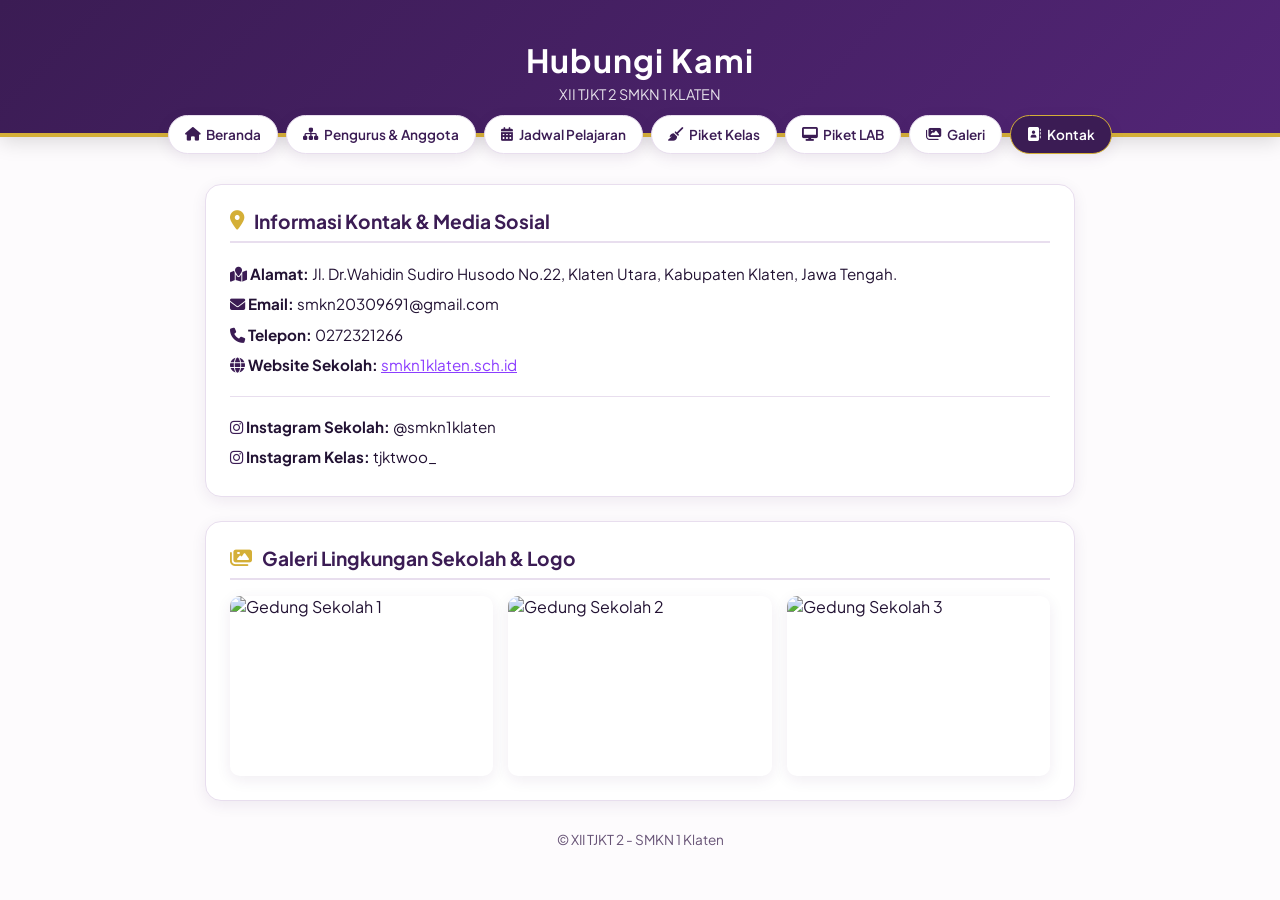
==== kontak.html @ 913a5116 "Add files via upload" ====
<!DOCTYPE html>
<html lang="id">
<head>
    <meta charset="UTF-8">
    <meta name="viewport" content="width=device-width, initial-scale=1.0">
    <title>Kontak - XII TJKT 2</title>
    <link href="https://fonts.googleapis.com/css2?family=Plus+Jakarta+Sans:wght@400;600;700&display=swap" rel="stylesheet">
    <link rel="stylesheet" href="https://cdnjs.cloudflare.com/ajax/libs/font-awesome/6.4.0/css/all.min.css">
    <link rel="stylesheet" href="style.css">
</head>
<body>
    <header><h1>Hubungi Kami</h1><p>XII TJKT 2 SMKN 1 KLATEN</p></header>
    <nav>
        <a href="index.html"><i class="fa-solid fa-house"></i> Beranda</a>
        <a href="struktur.html"><i class="fa-solid fa-sitemap"></i> Pengurus & Anggota</a>
        <a href="jadwal-pelajaran.html"><i class="fa-solid fa-calendar-days"></i> Jadwal Pelajaran</a>
        <a href="jadwal-piket-kelas.html"><i class="fa-solid fa-broom"></i> Piket Kelas</a>
        <a href="piket-lab.html"><i class="fa-solid fa-desktop"></i> Piket LAB</a>
        <a href="galeri.html"><i class="fa-solid fa-images"></i> Galeri</a>
        <a href="kontak.html" class="active"><i class="fa-solid fa-address-book"></i> Kontak</a>
    </nav>

    <div class="container">
        <!-- Card Informasi Kontak & Sosmed -->
        <div class="card">
            <div class="card-title"><i class="fa-solid fa-location-dot" style="color:var(--gold-accent);"></i> Informasi Kontak & Media Sosial</div>
            <div style="line-height:2; font-size:0.95rem;">
                <p><i class="fa-solid fa-map-location" style="color:var(--purple-main);"></i> <strong>Alamat:</strong> Jl. Dr.Wahidin Sudiro Husodo No.22, Klaten Utara, Kabupaten Klaten, Jawa Tengah.</p>
                <p><i class="fa-solid fa-envelope" style="color:var(--purple-main);"></i> <strong>Email:</strong> smkn20309691@gmail.com</p>
                <p><i class="fa-solid fa-phone" style="color:var(--purple-main);"></i> <strong>Telepon:</strong> 0272321266</p>
                <p><i class="fa-solid fa-globe" style="color:var(--purple-main);"></i> <strong>Website Sekolah:</strong> <a href="https://smkn1klaten.sch.id" target="_blank" style="color:var(--purple-accent);">smkn1klaten.sch.id</a></p>
                <hr style="margin:15px 0; border:0; border-top:1px solid var(--border);">
                <p><i class="fa-brands fa-instagram" style="color:var(--purple-main);"></i> <strong>Instagram Sekolah:</strong> @smkn1klaten</p>
                <p><i class="fa-brands fa-instagram" style="color:var(--purple-main);"></i> <strong>Instagram Kelas:</strong> tjktwoo_</p>
            </div>
        </div>

        <!-- Section Galeri Gedung & Logo Sekolah -->
        <div class="card">
            <div class="card-title"><i class="fa-solid fa-images" style="color:var(--gold-accent);"></i> Galeri Lingkungan Sekolah & Logo</div>
            <div class="gallery-grid">
                <img src="foto-sekolah1.jpeg" alt="Gedung Sekolah 1" style="width: 100%; height: 180px; object-fit: cover; border-radius: 10px; box-shadow: var(--shadow);">
                <img src="foto-sekolah2.jpeg" alt="Gedung Sekolah 2" style="width: 100%; height: 180px; object-fit: cover; border-radius: 10px; box-shadow: var(--shadow);">
                <img src="foto-sekolah3.jpeg" alt="Gedung Sekolah 3" style="width: 100%; height: 180px; object-fit: cover; border-radius: 10px; box-shadow: var(--shadow);">
            </div>
        </div>
    </div>

    <footer><p>&copy; XII TJKT 2 - SMKN 1 Klaten</p></footer>
</body>
</html>
---- style.css ----
:root {
    --purple-main: #3b1c54;      /* Ungu Klasik Tua */
    --purple-light: #522576;     /* Ungu Soft */
    --purple-accent: #8b3dff;    /* Ungu Cerah */
    --gold-accent: #d4af37;      /* Emas Klasik */
    --bg-light: #fdfbfd;         /* BG Soft */
    --surface: #ffffff;
    --text-dark: #221233;
    --text-muted: #665275;
    --border: #e8deee;
    --shadow: 0 4px 15px rgba(59, 28, 84, 0.08);
    --shadow-hover: 0 8px 25px rgba(59, 28, 84, 0.18);
}

* { 
    margin: 0; 
    padding: 0; 
    box-sizing: border-box; 
    font-family: 'Plus Jakarta Sans', sans-serif; 
}

body { 
    background-color: var(--bg-light); 
    color: var(--text-dark); 
    padding-bottom: 50px; 
}

/* Header Banner */
header {
    background: linear-gradient(135deg, var(--purple-main), var(--purple-light));
    color: white; 
    padding: 40px 20px 30px; 
    text-align: center;
    border-bottom: 4px solid var(--gold-accent); 
    box-shadow: 0 4px 20px rgba(0, 0, 0, 0.15);
}
header h1 { 
    font-size: 2rem; 
    font-weight: 700; 
    letter-spacing: 1px; 
}
header p { 
    font-size: 0.9rem; 
    opacity: 0.85; 
    margin-top: 5px; 
}

/* Navigasi */
nav {
    display: flex; 
    justify-content: center; 
    gap: 8px; 
    flex-wrap: wrap;
    margin: -22px auto 30px; 
    padding: 0 15px; 
    max-width: 1000px;
}
nav a {
    background: var(--surface); 
    color: var(--purple-main); 
    text-decoration: none;
    padding: 10px 16px; 
    border-radius: 25px; 
    font-weight: 600; 
    font-size: 0.85rem;
    border: 1px solid var(--border); 
    box-shadow: var(--shadow); 
    transition: all 0.3s ease;
    display: flex; 
    align-items: center; 
    gap: 6px;
}
nav a:hover { 
    background: var(--purple-main); 
    color: var(--gold-accent); 
    transform: translateY(-3px); 
    box-shadow: var(--shadow-hover); 
}
nav a.active { 
    background: var(--purple-main); 
    color: #fff; 
    border-color: var(--gold-accent); 
}

/* Container & Cards */
.container { 
    max-width: 900px; 
    margin: 0 auto; 
    padding: 0 15px; 
}
.card {
    background: var(--surface); 
    padding: 24px; 
    border-radius: 16px; 
    border: 1px solid var(--border);
    box-shadow: var(--shadow); 
    margin-bottom: 24px; 
    transition: transform 0.3s ease, box-shadow 0.3s ease;
}
.card:hover { 
    box-shadow: var(--shadow-hover); 
}
.card-title {
    font-size: 1.2rem; 
    font-weight: 700; 
    color: var(--purple-main); 
    margin-bottom: 16px;
    border-bottom: 2px solid var(--border); 
    padding-bottom: 8px; 
    display: flex; 
    align-items: center; 
    gap: 10px;
}

/* Grid Menu & Elemen Klik */
.grid-2 { 
    display: grid; 
    grid-template-columns: repeat(auto-fit, minmax(280px, 1fr)); 
    gap: 16px; 
}
.grid-org { 
    display: grid; 
    grid-template-columns: repeat(auto-fit, minmax(220px, 1fr)); 
    gap: 12px; 
}

.org-box {
    background: #fcf9fe; 
    padding: 12px 16px; 
    border-radius: 10px; 
    border-left: 4px solid var(--purple-main);
    border-top: 1px solid var(--border); 
    border-right: 1px solid var(--border); 
    border-bottom: 1px solid var(--border);
    transition: all 0.25s ease;
}
.org-box:hover { 
    background: #f5ebfd; 
    transform: translateX(4px); 
    border-left-color: var(--gold-accent); 
}
.role { 
    font-size: 0.75rem; 
    color: var(--purple-light); 
    font-weight: 700; 
    text-transform: uppercase; 
}
.name { 
    font-weight: 600; 
    font-size: 0.95rem; 
    color: var(--text-dark); 
}

/* Member List */
.member-list { 
    display: grid; 
    grid-template-columns: repeat(auto-fit, minmax(240px, 1fr)); 
    gap: 10px; 
    list-style: none; 
}
.member-item {
    background: #faf6fc; 
    padding: 10px 14px; 
    border-radius: 8px; 
    border: 1px solid var(--border);
    font-size: 0.9rem; 
    font-weight: 500; 
    display: flex; 
    align-items: center; 
    gap: 10px; 
    transition: all 0.2s ease; 
    cursor: pointer;
}
.member-item:hover { 
    background: var(--purple-main); 
    color: white; 
    transform: scale(1.02); 
}
.member-num {
    background: var(--purple-light); 
    color: white; 
    font-size: 0.75rem; 
    font-weight: 700; 
    width: 24px; 
    height: 24px;
    border-radius: 50%; 
    display: flex; 
    align-items: center; 
    justify-content: center;
}
.member-item:hover .member-num { 
    background: var(--gold-accent); 
    color: var(--text-dark); 
}

/* Table Style */
table { 
    width: 100%; 
    border-collapse: collapse; 
    margin-top: 10px; 
}
th, td { 
    border: 1px solid var(--border); 
    padding: 12px; 
    text-align: left; 
    font-size: 0.9rem; 
}
th { 
    background: var(--purple-main); 
    color: white; 
}
tr:nth-child(even) { 
    background: #faf6fc; 
}

/* Photo Gallery Grid & Image Styling */
.gallery-grid { 
    display: grid; 
    grid-template-columns: repeat(auto-fit, minmax(200px, 1fr)); 
    gap: 15px; 
    margin-top: 15px; 
}

.gallery-grid img {
    transition: transform 0.3s ease, box-shadow 0.3s ease;
}

.gallery-grid img:hover {
    transform: translateY(-4px) scale(1.02);
    box-shadow: var(--shadow-hover) !important;
}

.photo-placeholder {
    background: #f3ebf7; 
    border: 2px dashed var(--purple-light); 
    border-radius: 12px; 
    height: 160px;
    display: flex; 
    flex-direction: column; 
    align-items: center; 
    justify-content: center; 
    color: var(--purple-light);
    font-size: 0.85rem; 
    font-weight: 600; 
    text-align: center; 
    padding: 10px; 
    cursor: pointer; 
    transition: all 0.3s ease;
}
.photo-placeholder:hover { 
    background: #eadef2; 
    border-color: var(--gold-accent); 
    color: var(--purple-main); 
    transform: translateY(-3px); 
}
.photo-placeholder i { 
    font-size: 2rem; 
    margin-bottom: 8px; 
    color: var(--gold-accent); 
}

footer { 
    text-align: center; 
    margin-top: 30px; 
    color: var(--text-muted); 
    font-size: 0.85rem; 
}
.petunjuk-foto {
    text-align: center;
    color: #8b3dff;
    font-size: 13px;
    font-style: italic;
    margin: 8px 0 15px;
}
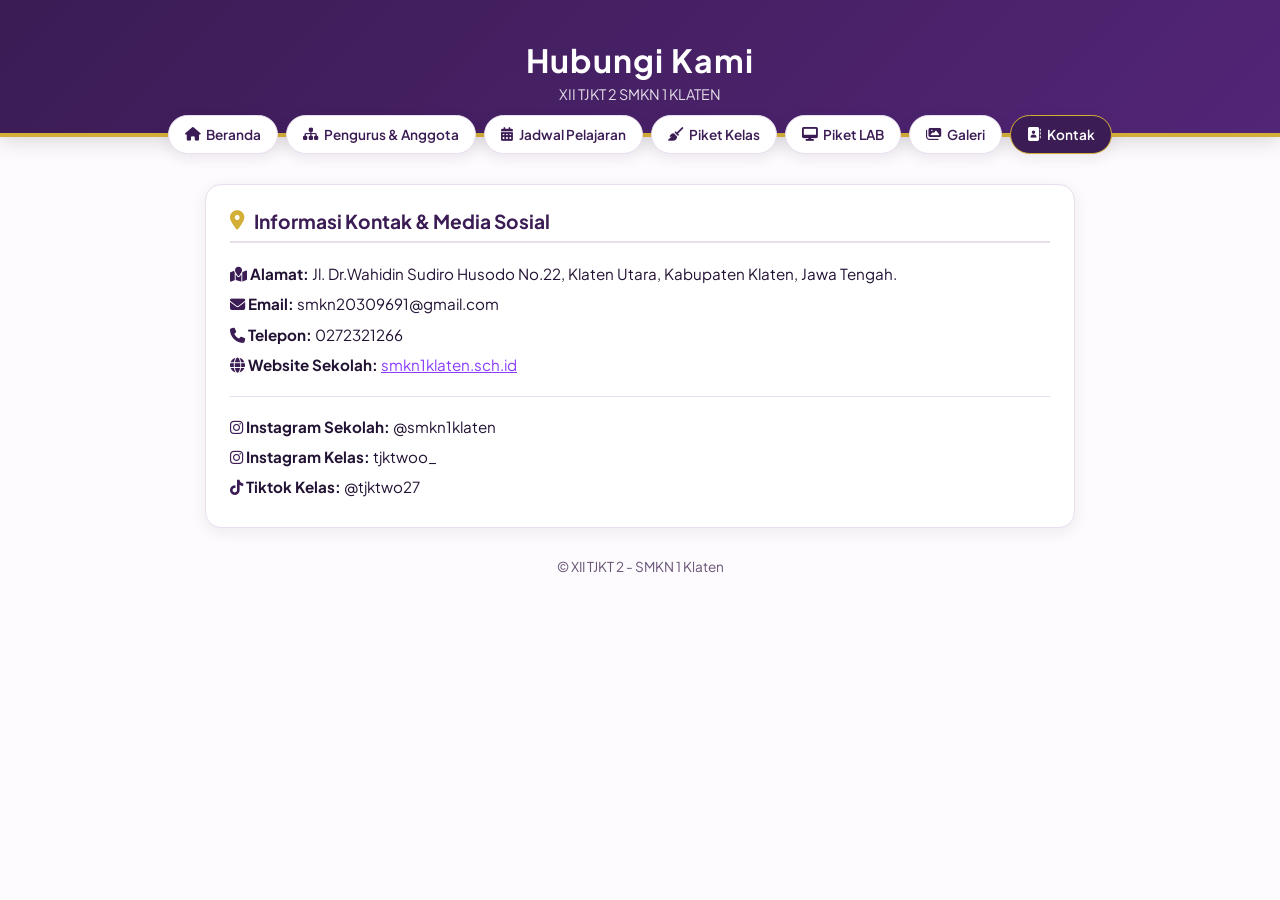
==== commit 71b339c9: "Update kontak.html" ====
--- a/kontak.html
+++ b/kontak.html
@@ -32,20 +32,13 @@
                 <hr style="margin:15px 0; border:0; border-top:1px solid var(--border);">
                 <p><i class="fa-brands fa-instagram" style="color:var(--purple-main);"></i> <strong>Instagram Sekolah:</strong> @smkn1klaten</p>
                 <p><i class="fa-brands fa-instagram" style="color:var(--purple-main);"></i> <strong>Instagram Kelas:</strong> tjktwoo_</p>
+                <p><i class="fa-brands fa-tiktok" style="color:var(--purple-main);"></i> <strong>Tiktok Kelas:</strong> @tjktwo27</p>
             </div>
-        </div>
-
-        <!-- Section Galeri Gedung & Logo Sekolah -->
-        <div class="card">
-            <div class="card-title"><i class="fa-solid fa-images" style="color:var(--gold-accent);"></i> Galeri Lingkungan Sekolah & Logo</div>
-            <div class="gallery-grid">
-                <img src="foto-sekolah1.jpeg" alt="Gedung Sekolah 1" style="width: 100%; height: 180px; object-fit: cover; border-radius: 10px; box-shadow: var(--shadow);">
-                <img src="foto-sekolah2.jpeg" alt="Gedung Sekolah 2" style="width: 100%; height: 180px; object-fit: cover; border-radius: 10px; box-shadow: var(--shadow);">
-                <img src="foto-sekolah3.jpeg" alt="Gedung Sekolah 3" style="width: 100%; height: 180px; object-fit: cover; border-radius: 10px; box-shadow: var(--shadow);">
             </div>
+        
         </div>
     </div>
 
     <footer><p>&copy; XII TJKT 2 - SMKN 1 Klaten</p></footer>
 </body>
-</html>+</html>
